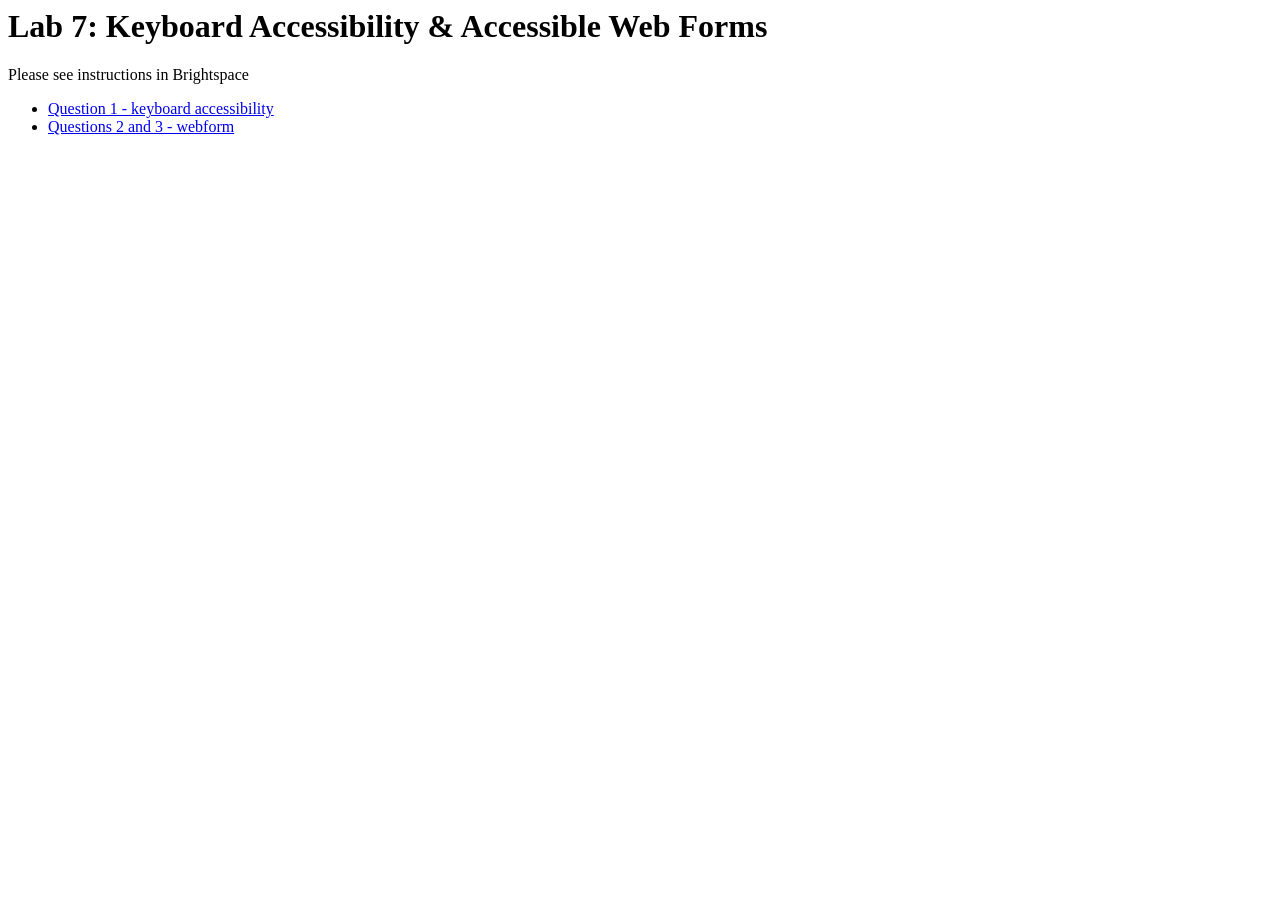
==== lab7/index.html @ d9ac886c "Add files via upload" ====
<html>
<head>
  <title>Lab 7: Keyboard Accessibility & Accessible Web Forms </title>
</head>
<body>
  <h1>Lab 7: Keyboard Accessibility & Accessible Web Forms </h1>
  <p>Please see instructions in Brightspace</p>
<ul>
  <li><a href="Question-1-keyboard-accessibility.html">Question 1 - keyboard accessibility</a></li>
  <li><a href="Question-2-3-webform.html">Questions 2 and 3 - webform</a></li>
</ul>

 
</body>
</html?
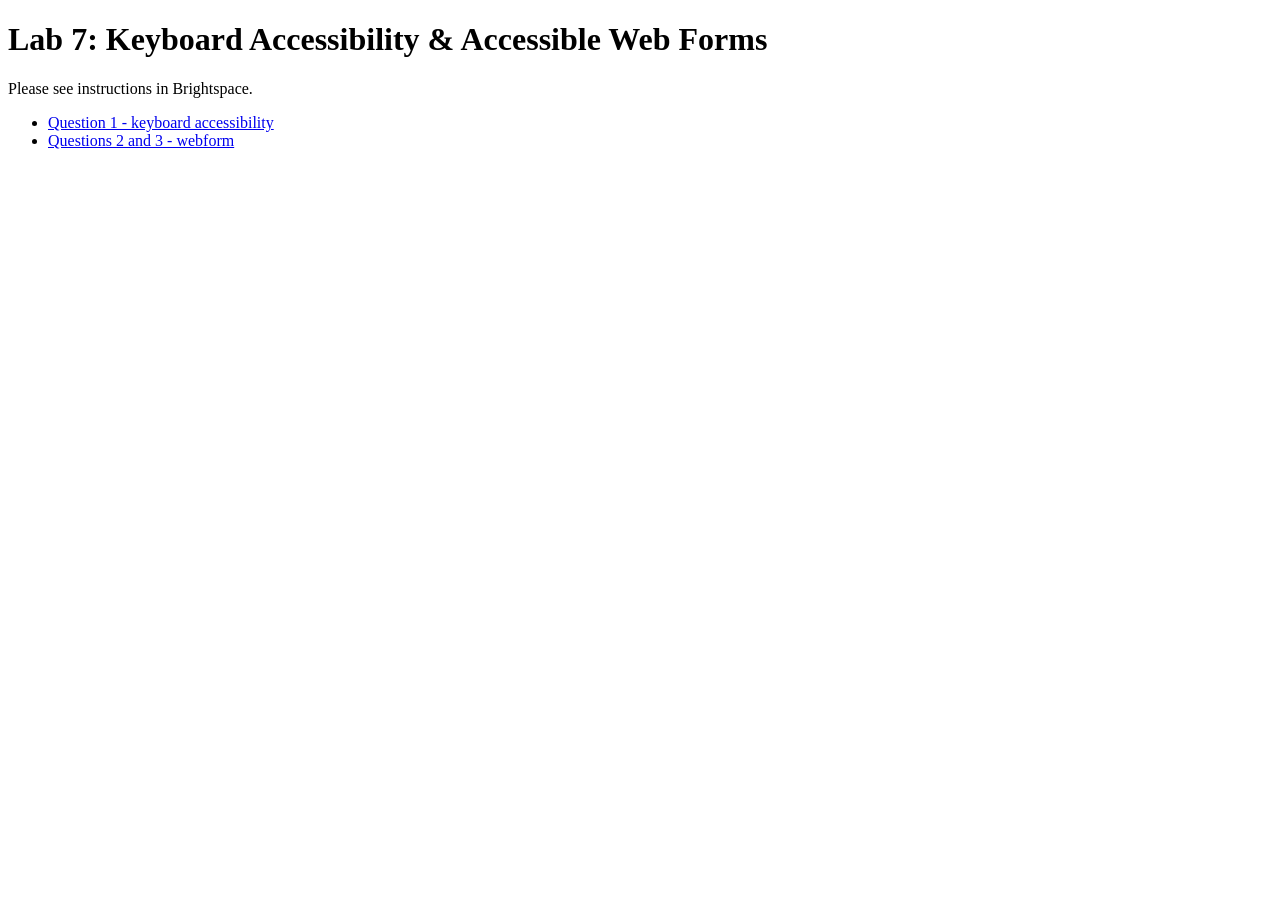
==== commit ad1f87bf: "Update index.html" ====
--- a/lab7/index.html
+++ b/lab7/index.html
@@ -1,15 +1,19 @@
-<html>
+<!doctype html>
+<!-- LAB7: Fixed invalid closing tag and added basic semantics -->
+<html lang="en">
 <head>
-  <title>Lab 7: Keyboard Accessibility & Accessible Web Forms </title>
+  <meta charset="utf-8">
+  <title>Lab 7: Keyboard Accessibility & Accessible Web Forms</title>
 </head>
 <body>
-  <h1>Lab 7: Keyboard Accessibility & Accessible Web Forms </h1>
-  <p>Please see instructions in Brightspace</p>
-<ul>
-  <li><a href="Question-1-keyboard-accessibility.html">Question 1 - keyboard accessibility</a></li>
-  <li><a href="Question-2-3-webform.html">Questions 2 and 3 - webform</a></li>
-</ul>
+  <main>
+    <h1>Lab 7: Keyboard Accessibility &amp; Accessible Web Forms</h1>
+    <p>Please see instructions in Brightspace.</p>
 
- 
+    <ul>
+      <li><a href="Question-1-keyboard-accessibility.html">Question 1 - keyboard accessibility</a></li>
+      <li><a href="Question-2-3-webform.html">Questions 2 and 3 - webform</a></li>
+    </ul>
+  </main>
 </body>
-</html?
+</html>
